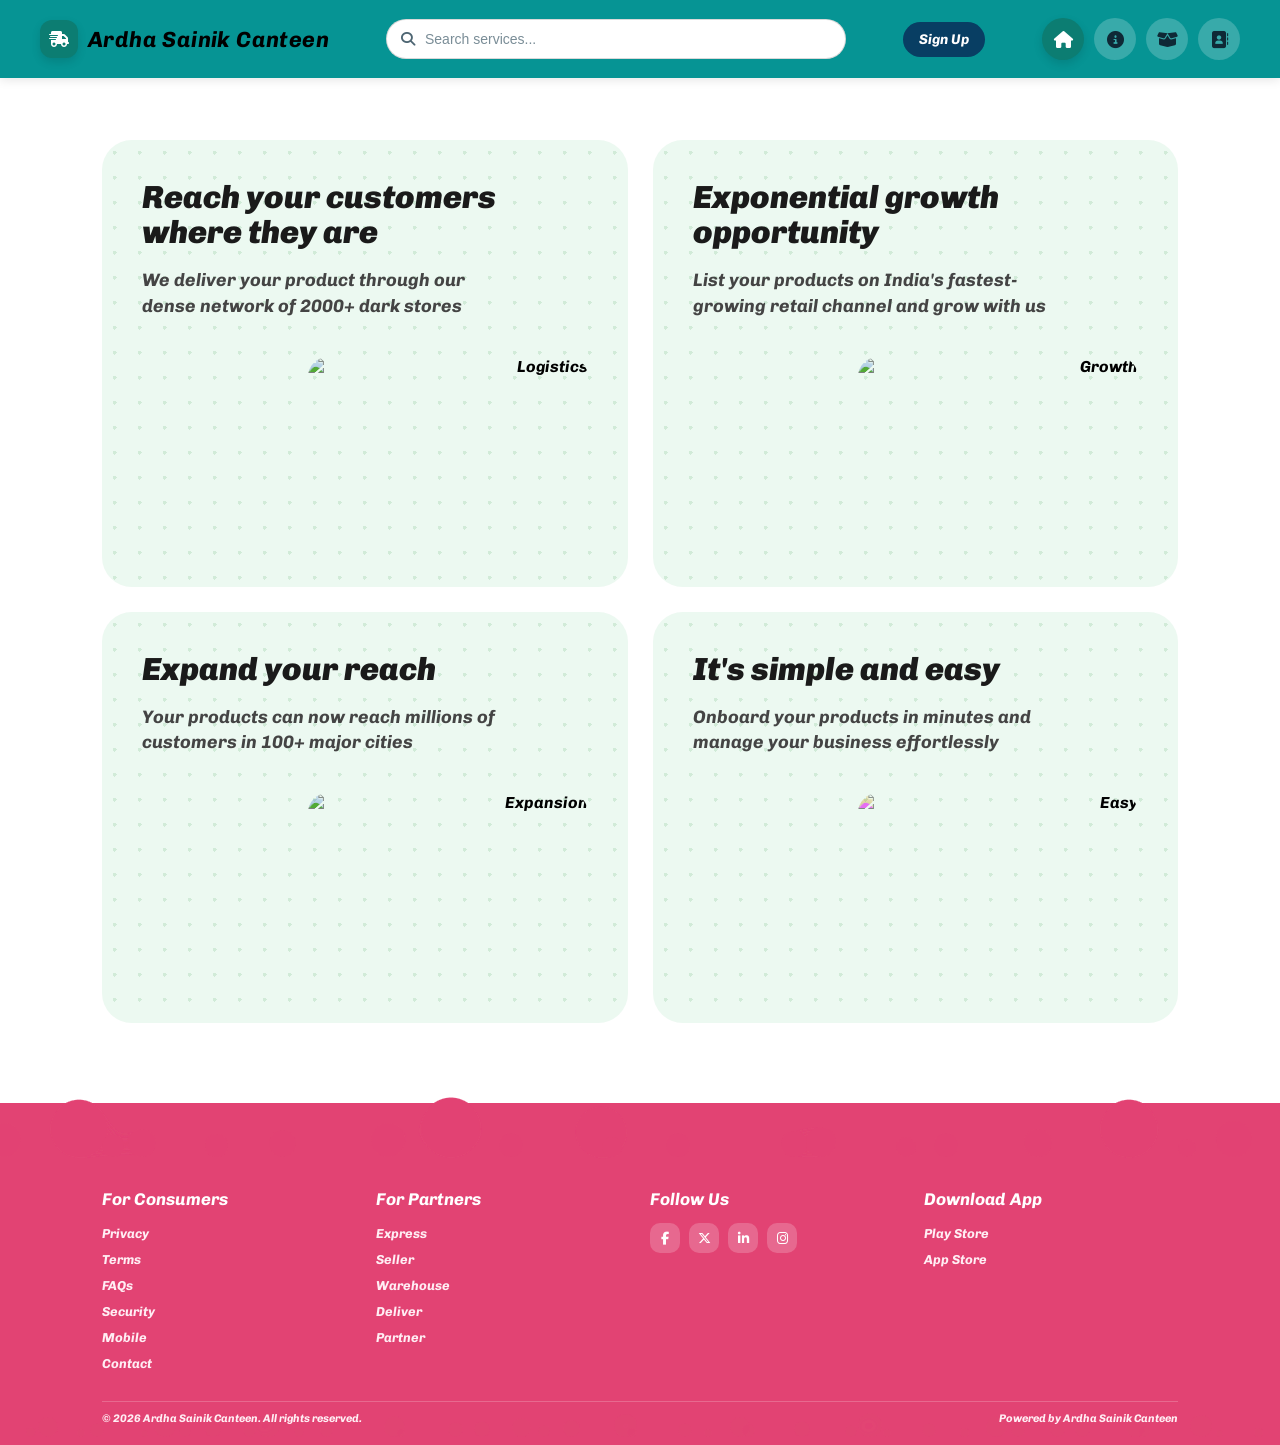
==== index.html @ 18cc9bc9 "your message" ====
<!DOCTYPE html>
<html lang="hi">

<head>
  <meta charset="UTF-8">
  <meta name="viewport" content="width=device-width, initial-scale=1.0">
  <title>Ardha Sainik Canteen</title>
  <link rel="preconnect" href="https://cdnjs.cloudflare.com">
  <link rel="stylesheet" href="https://cdnjs.cloudflare.com/ajax/libs/font-awesome/6.5.2/css/all.min.css">
  <link rel="stylesheet" href="./index.css">
</head>

<body>

  <header>
    <div class="brand">
      <div class="brand-logo"><i class="fa-solid fa-truck-fast"></i></div>
      <h2>Ardha Sainik Canteen</h2>
    </div>
    <form class="header-search" id="headerSearchForm" role="search">
      <i class="fa-solid fa-magnifying-glass" aria-hidden="true"></i>
      <input id="headerSearchInput" type="search" placeholder="Search services..." aria-label="Search cards">
    </form>
    <a class="signup-btn" href="./contact.html" aria-label="Sign Up">Sign Up</a>
    <div class="menu-toggle" onclick="toggleMenu()">☰</div>
    <nav id="nav-menu">
      <a href="./index.html" aria-label="Home" title="Home"><i class="fa-solid fa-house"></i><span
          class="sr-only">Home</span></a>
      <a href="./about.html" aria-label="About" title="About"><i class="fa-solid fa-circle-info"></i><span
          class="sr-only">About</span></a>
      <a href="./products.html" aria-label="Products" title="Products"><i class="fa-solid fa-box-open"></i><span
          class="sr-only">Products</span></a>
      <a href="./contact.html" aria-label="Contact" title="Contact"><i class="fa-solid fa-address-book"></i><span
          class="sr-only">Contact</span></a>
    </nav>
  </header>

  <main class="feature-container">

    <div class="blink-card">
      <div>
        <h2>Reach your customers where they are</h2>
        <p>We deliver your product through our dense network of 2000+ dark stores</p>
      </div>
      <div class="card-img-wrapper">
        <img src="https://encrypted-tbn0.gstatic.com/images?q=tbn:ANd9GcT82y37Txiy2PzPYwC_cR_or1AIp5PnYh8_gw&s"
          alt="Logistics">
      </div>
    </div>

    <div class="blink-card">
      <div>
        <h2>Exponential growth opportunity</h2>
        <p>List your products on India's fastest-growing retail channel and grow with us</p>
      </div>
      <div class="card-img-wrapper">
        <img
          src="https://thumbs.dreamstime.com/b/compound-interest-exponential-growth-entrepreneur-drives-funds-upward-growing-chart-399147246.jpg"
          alt="Growth">
      </div>
    </div>

    <div class="blink-card">
      <div>
        <h2>Expand your reach</h2>
        <p>Your products can now reach millions of customers in 100+ major cities</p>
      </div>
      <div class="card-img-wrapper">
        <img
          src="https://media.gettyimages.com/id/1264455800/vector/business-people-run-their-work-and-research-all-the-way-to-reach-the-goal-business-people.jpg?s=612x612&w=gi&k=20&c=vufBEkh1B_uTisD3VBw_zjiQf_ymp5Ws95Bez-NHkCk="
          alt="Expansion">
      </div>
    </div>

    <div class="blink-card">
      <div>
        <h2>It's simple and easy</h2>
        <p>Onboard your products in minutes and manage your business effortlessly</p>
      </div>
      <div class="card-img-wrapper">
        <img class="sky-blue-img"
          src="https://thumbs.dreamstime.com/z/expanding-your-reach-step-business-strategy-yellow-background-wooden-blocks-form-growth-chart-symbolizing-customer-402363217.jpg"
          alt="Easy">
      </div>
    </div>

    <p id="searchEmptyState" class="search-empty" hidden>No result found for your search.</p>
  </main>

  <footer>
    <div class="gooey-strip" aria-hidden="true">
      <div class="gooey-balls">
        <span class="blob b1"></span>
        <span class="blob b2"></span>
        <span class="blob b3"></span>
        <span class="blob b4"></span>
        <span class="blob b5"></span>
        <span class="blob b6"></span>
        <span class="blob b7"></span>
        <span class="blob b8"></span>
        <span class="blob b9"></span>
        <span class="blob b10"></span>
        <span class="blob b11"></span>
        <span class="blob b12"></span>
        <span class="blob b13"></span>
        <span class="blob b14"></span>
        <span class="blob b15"></span>
        <span class="blob b16"></span>
        <span class="blob b17"></span>
        <span class="blob b18"></span>
        <span class="blob b19"></span>
        <span class="blob b20"></span>
      </div>
    </div>
    <div class="bubble-stream" aria-hidden="true">
      <span class="rise r1"></span>
      <span class="rise r2"></span>
      <span class="rise r3"></span>
      <span class="rise r4"></span>
      <span class="rise r5"></span>
      <span class="rise r6"></span>
      <span class="rise r7"></span>
      <span class="rise r8"></span>
      <span class="rise r9"></span>
      <span class="rise r10"></span>
      <span class="rise r11"></span>
      <span class="rise r12"></span>
      <span class="rise r13"></span>
      <span class="rise r14"></span>
      <span class="rise r15"></span>
      <span class="rise r16"></span>
      <span class="rise r17"></span>
      <span class="rise r18"></span>
      <span class="rise r19"></span>
      <span class="rise r20"></span>
      <span class="rise r21"></span>
      <span class="rise r22"></span>
      <span class="rise r23"></span>
      <span class="rise r24"></span>
      <span class="rise r25"></span>
      <span class="rise r26"></span>
      <span class="rise r27"></span>
      <span class="rise r28"></span>
      <span class="rise r29"></span>
      <span class="rise r30"></span>
      <span class="rise r31"></span>
      <span class="rise r32"></span>
      <span class="rise r33"></span>
      <span class="rise r34"></span>
      <span class="rise r35"></span>
      <span class="rise r36"></span>
      <span class="rise r37"></span>
      <span class="rise r38"></span>
      <span class="rise r39"></span>
      <span class="rise r40"></span>
    </div>

    <div class="footer-container">
      <div class="footer-col">
        <h3>For Consumers</h3>
        <ul>
          <li><a href="#">Privacy</a></li>
          <li><a href="#">Terms</a></li>
          <li><a href="#">FAQs</a></li>
          <li><a href="#">Security</a></li>
          <li><a href="#">Mobile</a></li>
          <li><a href="#">Contact</a></li>
        </ul>
      </div>

      <div class="footer-col">
        <h3>For Partners</h3>
        <ul>
          <li><a href="#">Express</a></li>
          <li><a href="#">Seller</a></li>
          <li><a href="#">Warehouse</a></li>
          <li><a href="#">Deliver</a></li>
          <li><a href="#">Partner</a></li>
        </ul>
      </div>

      <div class="footer-col">
        <h3>Follow Us</h3>
        <div class="social-icons" aria-label="social links">
          <a href="#" aria-label="Facebook"><i class="fa-brands fa-facebook-f"></i></a>
          <a href="#" aria-label="X"><i class="fa-brands fa-x-twitter"></i></a>
          <a href="#" aria-label="LinkedIn"><i class="fa-brands fa-linkedin-in"></i></a>
          <a href="#" aria-label="Instagram"><i class="fa-brands fa-instagram"></i></a>
        </div>
      </div>

      <div class="footer-col">
        <h3>Download App</h3>
        <ul>
          <li><a href="#">Play Store</a></li>
          <li><a href="#">App Store</a></li>
        </ul>
      </div>
    </div>

    <div class="footer-divider"></div>
    <div class="footer-bottom">
      <p>© 2026 Ardha Sainik Canteen. All rights reserved.</p>
      <p>Powered by Ardha Sainik Canteen</p>
    </div>
  </footer>

  <svg class="gooey-svg" aria-hidden="true">
    <defs>
      <filter id="gooey">
        <feGaussianBlur in="SourceGraphic" stdDeviation="12" result="blur"></feGaussianBlur>
        <feColorMatrix in="blur" mode="matrix" values="1 0 0 0 0  0 1 0 0 0  0 0 1 0 0  0 0 0 28 -10" result="goo">
        </feColorMatrix>
        <feBlend in="SourceGraphic" in2="goo"></feBlend>
      </filter>
    </defs>
  </svg>

  <script>
    function toggleMenu() {
      document.getElementById("nav-menu").classList.toggle("active");
    }

    function setActiveNav() {
      const currentFile = window.location.pathname.split("/").pop() || "index.html";
      const navLinks = document.querySelectorAll("#nav-menu a");

      navLinks.forEach((link) => {
        const hrefFile = (link.getAttribute("href") || "").replace("./", "");
        if (hrefFile === currentFile) {
          link.classList.add("active");
          link.setAttribute("aria-current", "page");
        } else {
          link.classList.remove("active");
          link.removeAttribute("aria-current");
        }
      });
    }

    setActiveNav();

    const searchForm = document.getElementById("headerSearchForm");
    const searchInput = document.getElementById("headerSearchInput");
    const cards = document.querySelectorAll(".blink-card");
    const emptyState = document.getElementById("searchEmptyState");

    function filterCards() {
      const query = searchInput.value.trim().toLowerCase();
      let visibleCount = 0;

      cards.forEach((card) => {
        const cardText = card.textContent.toLowerCase();
        const isMatch = query === "" || cardText.includes(query);
        card.style.display = isMatch ? "flex" : "none";
        if (isMatch) {
          visibleCount += 1;
        }
      });

      emptyState.hidden = visibleCount !== 0;
    }

    searchInput.addEventListener("input", filterCards);
    searchForm.addEventListener("submit", function (event) {
      event.preventDefault();
      filterCards();
    });
  </script>

</body>

</html>
---- index.css ----
@import url("https://fonts.googleapis.com/css2?family=Chivo:ital,wght@0,400;0,700;1,700&display=swap");

body {
     margin: 0;
     font-family: "Chivo", sans-serif;
     font-style: italic;
     font-weight: 700;
     background-color: #fff;
}

* {
    box-sizing: border-box;
}

header {
     position: fixed;
     top: 0;
     left: 0;
     width: 100%;
     display: flex;
     justify-content: space-between;
     align-items: center;
     gap: 18px;
     flex-wrap: wrap;
     padding: 15px 40px;
    background: #069494;
     z-index: 1000;
     box-sizing: border-box;
     box-shadow: 0 2px 10px rgba(0, 0, 0, 0.1);
     min-height: 78px;
 }

.brand {
     display: flex;
     align-items: center;
     gap: 10px;
 }

.brand-logo {
    width: 38px;
    height: 38px;
    border-radius: 12px;
    display: grid;
    place-items: center;
    background: #0c7d72;
    color: #ffffff;
    font-size: 16px;
    box-shadow: 0 4px 10px rgba(0, 0, 0, 0.12);
}

.brand h2 {
     margin: 0;
     font-size: 22px;
     color: #000;
     white-space: nowrap;
     font-style: italic;
     font-weight: 700;
     letter-spacing: 0.4px;
 }

.header-search {
    flex: 1;
    min-width: 240px;
    max-width: 460px;
    display: flex;
    align-items: center;
    gap: 8px;
    background: #ffffff;
    border: 1px solid rgba(0, 0, 0, 0.15);
    border-radius: 999px;
    padding: 10px 14px;
}

.header-search i {
    color: #4e6673;
    font-size: 14px;
}

.header-search input {
    width: 100%;
    border: 0;
    outline: none;
    font-size: 14px;
    background: transparent;
    color: #22313a;
}

.header-search input::placeholder {
    color: #7a8d97;
}

.signup-btn {
    text-decoration: none;
    background: #083e63;
    color: #ffffff;
    padding: 9px 16px;
    border-radius: 999px;
    font-weight: 700;
    font-size: 14px;
}

.signup-btn:hover {
    background: #062f4b;
}

nav {
    display: flex;
    align-items: center;
    gap: 10px;
    flex-wrap: wrap;
}

nav a {
    margin-left: 0;
    text-decoration: none;
    color: #0f2936;
    font-weight: bold;
    width: 42px;
    height: 42px;
    border-radius: 999px;
    display: inline-flex;
    align-items: center;
    justify-content: center;
    background: rgba(255, 255, 255, 0.2);
    transition: color 0.2s ease, background 0.2s ease, transform 0.2s ease;
}

nav a i {
    font-size: 17px;
}

nav a:hover {
    color: #0c7d72;
    background: rgba(255, 255, 255, 0.42);
    transform: translateY(-1px);
}

nav a.active {
    color: #ffffff;
    background: #0c7d72;
    box-shadow: 0 4px 10px rgba(0, 0, 0, 0.12);
}

.menu-toggle {
     display: none;
     font-size: 28px;
     cursor: pointer;
 }

.sr-only {
    position: absolute;
    width: 1px;
    height: 1px;
    padding: 0;
    margin: -1px;
    overflow: hidden;
    clip: rect(0, 0, 0, 0);
    white-space: nowrap;
    border: 0;
}


 .feature-container {
     display: grid;
     grid-template-columns: 1fr 1fr;
     gap: 25px;
     padding: 40px 8%;
     max-width: 1300px;
     margin: 100px auto 40px;
 }

.search-empty {
    grid-column: 1 / -1;
    text-align: center;
    font-weight: 700;
    color: #cc2d55;
    margin: 8px 0 4px;
}

.simple-page {
    max-width: 1100px;
    margin: 120px auto 40px;
    padding: 0 20px;
}

.simple-card {
    background: #ecf9f1;
    border-radius: 24px;
    padding: 36px;
    box-shadow: 0 12px 26px rgba(0, 0, 0, 0.08);
}

.simple-card h1 {
    margin: 0 0 10px;
    font-size: 34px;
}

.simple-card p {
    margin: 0;
    font-size: 18px;
    color: #31414f;
}

.blink-card {
     background-color: #ecf9f1;
     border-radius: 30px;
     padding: 40px;
     min-height: 400px;
     display: flex;
     flex-direction: column;
     justify-content: space-between;
     background-image: radial-gradient(#d1ebd8 2px, transparent 2px);
     background-size: 25px 25px;
     box-sizing: border-box;
    position: relative;
    transition: transform 0.2s ease, box-shadow 0.2s ease;
}

.blink-card:hover {
    transform: translateY(-3px);
    box-shadow: 0 10px 24px rgba(0, 0, 0, 0.08);
}

 .blink-card h2 {
     font-size: 32px;
     font-weight: 900;
     color: #1a1a1a;
     margin: 0 0 15px 0;
     line-height: 1.1;
 }

 .blink-card p {
     font-size: 18px;
     color: #444;
     max-width: 85%;
     line-height: 1.4;
 }

.card-img-wrapper {
     text-align: right;
     margin-top: 20px;
     width: 100%;
     height: 190px;
     display: flex;
     justify-content: flex-end;
     align-items: flex-end;
 }

.card-img-wrapper img {
    width: 280px;
    height: 190px;
    border-radius: 20px;
    object-fit: cover;
    mix-blend-mode: multiply;
}

.sky-blue-img {
    filter: hue-rotate(185deg) saturate(1.35) brightness(1.05);
}


footer {
    position: relative;
    overflow: visible;
    background: #e24373;
    color: #ffffff;
    padding: 86px 8% 20px;
}

.gooey-strip {
    position: absolute;
    top: -70px;
    left: 0;
    width: 100%;
    height: 142px;
    pointer-events: none;
    z-index: 0;
}

.gooey-strip::before {
    content: "";
    position: absolute;
    left: 0;
    right: 0;
    bottom: 0;
    height: 58px;
    background: #e24373;
}

.gooey-balls {
    position: absolute;
    inset: 0;
    filter: url(#gooey);
}

.blob {
    position: absolute;
    bottom: 18px;
    width: 82px;
    height: 82px;
    border-radius: 50%;
    background: #e24373;
    animation: blobMove 4.8s ease-in-out infinite;
}

.b1 { left: -1%; width: 34px; height: 34px; animation-delay: -0.5s; }
.b2 { left: 4%; width: 56px; height: 56px; animation-delay: -1.6s; }
.b3 { left: 10%; width: 28px; height: 28px; animation-delay: -2.2s; }
.b4 { left: 16%; width: 23px; height: 23px; animation-delay: -0.2s; }
.b5 { left: 21%; width: 27px; height: 27px; animation-delay: -2.8s; }
.b6 { left: 33%; width: 58px; height: 58px; animation-delay: -1.1s; }
.b7 { left: 45%; width: 50px; height: 50px; animation-delay: -2.4s; }
.b8 { left: 52%; width: 24px; height: 24px; animation-delay: -0.9s; }
.b9 { left: 63%; width: 30px; height: 30px; animation-delay: -2.6s; }
.b10 { left: 73%; width: 24px; height: 24px; animation-delay: -1.7s; }
.b11 { left: 86%; width: 56px; height: 56px; animation-delay: -0.6s; }
.b12 { left: 95%; width: 36px; height: 36px; animation-delay: -1.3s; }
.b13 { left: 8%; width: 22px; height: 22px; animation-delay: -3.2s; }
.b14 { left: 29%; width: 34px; height: 34px; animation-delay: -2.1s; }
.b15 { left: 39%; width: 24px; height: 24px; animation-delay: -1.4s; }
.b16 { left: 47%; width: 20px; height: 20px; animation-delay: -0.9s; }
.b17 { left: 61%; width: 26px; height: 26px; animation-delay: -3.5s; }
.b18 { left: 70%; width: 20px; height: 20px; animation-delay: -2.8s; }
.b19 { left: 80%; width: 28px; height: 28px; animation-delay: -1.9s; }
.b20 { left: 92%; width: 18px; height: 18px; animation-delay: -0.7s; }

@keyframes blobMove {
    0%, 100% {
        transform: translateY(0) scale(1);
    }
    50% {
        transform: translateY(8px) scale(1.06, 0.94);
    }
}

.gooey-svg {
    position: absolute;
    width: 0;
    height: 0;
}

.bubble-stream {
    position: absolute;
    left: 0;
    right: 0;
    top: -360px;
    bottom: 0;
    z-index: 0;
    pointer-events: none;
    overflow: visible;
    filter: url(#gooey);
}

.rise {
    position: absolute;
    bottom: 8px;
    width: 18px;
    height: 18px;
    border-radius: 50%;
    background: #e24373;
    opacity: 0.95;
    animation: riseBubble 4.2s linear infinite;
}

.r1 { left: 6%; width: 8px; height: 8px; animation-delay: -1s; animation-duration: 6.5s; }
.r2 { left: 14%; width: 12px; height: 12px; animation-delay: -5.2s; animation-duration: 7.8s; }
.r3 { left: 23%; width: 10px; height: 10px; animation-delay: -3.3s; animation-duration: 6.8s; }
.r4 { left: 37%; width: 16px; height: 16px; animation-delay: -2.1s; animation-duration: 8.2s; }
.r5 { left: 49%; width: 9px; height: 9px; animation-delay: -4.8s; animation-duration: 7s; }
.r6 { left: 58%; width: 13px; height: 13px; animation-delay: -0.7s; animation-duration: 7.4s; }
.r7 { left: 69%; width: 8px; height: 8px; animation-delay: -2.9s; animation-duration: 6.4s; }
.r8 { left: 79%; width: 14px; height: 14px; animation-delay: -5.9s; animation-duration: 8s; }
.r9 { left: 89%; width: 11px; height: 11px; animation-delay: -3.8s; animation-duration: 7.2s; }
.r10 { left: 95%; width: 7px; height: 7px; animation-delay: -1.9s; animation-duration: 6.2s; }
.r11 { left: 2%; width: 10px; height: 10px; animation-delay: -2.5s; animation-duration: 5.8s; }
.r12 { left: 11%; width: 7px; height: 7px; animation-delay: -0.9s; animation-duration: 5.3s; }
.r13 { left: 19%; width: 13px; height: 13px; animation-delay: -4.7s; animation-duration: 7.1s; }
.r14 { left: 31%; width: 8px; height: 8px; animation-delay: -2.8s; animation-duration: 5.9s; }
.r15 { left: 42%; width: 12px; height: 12px; animation-delay: -1.3s; animation-duration: 6.6s; }
.r16 { left: 55%; width: 8px; height: 8px; animation-delay: -5.3s; animation-duration: 5.6s; }
.r17 { left: 66%; width: 12px; height: 12px; animation-delay: -3.4s; animation-duration: 6.4s; }
.r18 { left: 75%; width: 9px; height: 9px; animation-delay: -4.1s; animation-duration: 5.7s; }
.r19 { left: 84%; width: 15px; height: 15px; animation-delay: -2.2s; animation-duration: 7.3s; }
.r20 { left: 98%; width: 9px; height: 9px; animation-delay: -0.5s; animation-duration: 5.4s; }
.r21 { left: 3%; width: 20px; height: 20px; animation-delay: -1.1s; animation-duration: 3.9s; }
.r22 { left: 7%; width: 14px; height: 14px; animation-delay: -3.6s; animation-duration: 4.5s; }
.r23 { left: 12%; width: 22px; height: 22px; animation-delay: -2.7s; animation-duration: 4s; }
.r24 { left: 16%; width: 16px; height: 16px; animation-delay: -0.8s; animation-duration: 3.7s; }
.r25 { left: 20%; width: 24px; height: 24px; animation-delay: -1.9s; animation-duration: 4.4s; }
.r26 { left: 25%; width: 13px; height: 13px; animation-delay: -3.1s; animation-duration: 3.8s; }
.r27 { left: 30%; width: 21px; height: 21px; animation-delay: -0.6s; animation-duration: 4.1s; }
.r28 { left: 35%; width: 15px; height: 15px; animation-delay: -2.3s; animation-duration: 3.9s; }
.r29 { left: 40%; width: 19px; height: 19px; animation-delay: -1.4s; animation-duration: 4.6s; }
.r30 { left: 44%; width: 17px; height: 17px; animation-delay: -3.8s; animation-duration: 3.6s; }
.r31 { left: 48%; width: 23px; height: 23px; animation-delay: -2.2s; animation-duration: 4.2s; }
.r32 { left: 53%; width: 14px; height: 14px; animation-delay: -0.9s; animation-duration: 4.8s; }
.r33 { left: 57%; width: 20px; height: 20px; animation-delay: -3s; animation-duration: 4.3s; }
.r34 { left: 62%; width: 16px; height: 16px; animation-delay: -1.6s; animation-duration: 3.8s; }
.r35 { left: 67%; width: 24px; height: 24px; animation-delay: -2.9s; animation-duration: 4.7s; }
.r36 { left: 72%; width: 14px; height: 14px; animation-delay: -0.4s; animation-duration: 3.7s; }
.r37 { left: 77%; width: 21px; height: 21px; animation-delay: -1.8s; animation-duration: 4.1s; }
.r38 { left: 82%; width: 15px; height: 15px; animation-delay: -3.4s; animation-duration: 3.9s; }
.r39 { left: 88%; width: 19px; height: 19px; animation-delay: -2.5s; animation-duration: 4.4s; }
.r40 { left: 93%; width: 22px; height: 22px; animation-delay: -1.2s; animation-duration: 4s; }

@keyframes riseBubble {
    0% {
        transform: translateY(0) scale(0.9);
        opacity: 0;
    }
    20% {
        opacity: 1;
    }
    100% {
        transform: translateY(-560px) scale(1.3);
        opacity: 0;
    }
}

.footer-container {
    display: grid;
    grid-template-columns: repeat(auto-fit, minmax(170px, 1fr));
    gap: 20px;
    max-width: 1300px;
    margin: 0 auto;
    position: relative;
    z-index: 1;
}

 .footer-col {
     margin-bottom: 8px;
 }

.footer-col h3 {
    margin: 0 0 14px;
    font-size: 17px;
    color: #ffffff;
    font-weight: 700;
}

.footer-col ul {
    list-style: none;
    padding: 0;
    margin: 0;
}

.footer-col li {
    margin: 6px 0;
}

.footer-col a {
    text-decoration: none;
    color: #ffeef4;
    font-size: 13px;
    line-height: 1.3;
    transition: color 0.2s ease;
}

.footer-col a:hover {
    color: #ffffff;
}

.social-icons {
    display: flex;
    gap: 9px;
    margin-bottom: 6px;
}

.social-icons a {
    width: 30px;
    height: 30px;
    border-radius: 10px;
    display: grid;
    place-items: center;
    background: rgba(255, 255, 255, 0.2);
    color: #ffffff;
    font-size: 13px;
}

.social-icons a:hover {
    background: rgba(255, 255, 255, 0.24);
    color: #ffffff;
}

.footer-divider {
     max-width: 1300px;
     margin: 14px auto 10px;
     border-top: 1px solid rgba(255, 255, 255, 0.2);
     position: relative;
     z-index: 1;
 }

.footer-bottom {
     max-width: 1300px;
     margin: 0 auto;
     display: flex;
     justify-content: space-between;
     gap: 16px;
    color: #ffeef4;
    font-size: 11px;
    flex-wrap: wrap;
    position: relative;
    z-index: 1;
}

.footer-bottom p {
    margin: 0;
}


 @media (max-width: 768px) {
    header {
        padding: 12px 16px;
        gap: 10px;
        flex-wrap: wrap;
        justify-content: flex-start;
    }

    .brand h2 {
        font-size: 18px;
    }

    .header-search {
        order: 2;
        flex-basis: 100%;
        max-width: none;
        min-width: 0;
    }

    .feature-container {
        grid-template-columns: 1fr;
        margin-top: 170px;
        padding: 20px;
    }

    .signup-btn {
        order: 2;
        padding: 8px 14px;
    }

    .simple-page {
        margin-top: 170px;
        padding: 0 14px;
    }

    .simple-card {
        padding: 24px;
    }

    .blink-card {
        min-height: auto;
        padding: 28px;
    }

    .blink-card h2 {
        font-size: 28px;
    }

    .blink-card p {
        font-size: 16px;
        max-width: 100%;
    }

    .card-img-wrapper {
        height: 170px;
    }

    .card-img-wrapper img {
        width: 100%;
        height: 170px;
    }

     nav {
         order: 3;
         display: flex;
         position: static;
         width: 100%;
         background: transparent;
         text-align: left;
         padding: 0;
         gap: 8px;
     }

     nav.active {
         display: flex;
     }

     .menu-toggle {
         display: none;
     }

     nav a {
         margin: 0;
         display: inline-flex;
     }

    footer {
        padding: 76px 20px 20px;
    }

    .gooey-strip {
        top: -50px;
        height: 110px;
    }

    .blob {
        width: 40px;
        height: 40px;
    }

    .rise {
        animation-name: riseBubbleMobile;
    }

    @keyframes riseBubbleMobile {
        0% {
            transform: translateY(0) scale(0.9);
            opacity: 0;
        }
        20% {
            opacity: 1;
        }
        100% {
            transform: translateY(-260px) scale(1.2);
            opacity: 0;
        }
    }

    .footer-col h3 {
        font-size: 15px;
    }

    .footer-col a {
        font-size: 12px;
    }

    .footer-bottom {
        font-size: 10px;
    }

    .social-icons a {
        width: 26px;
        height: 26px;
    }
 }
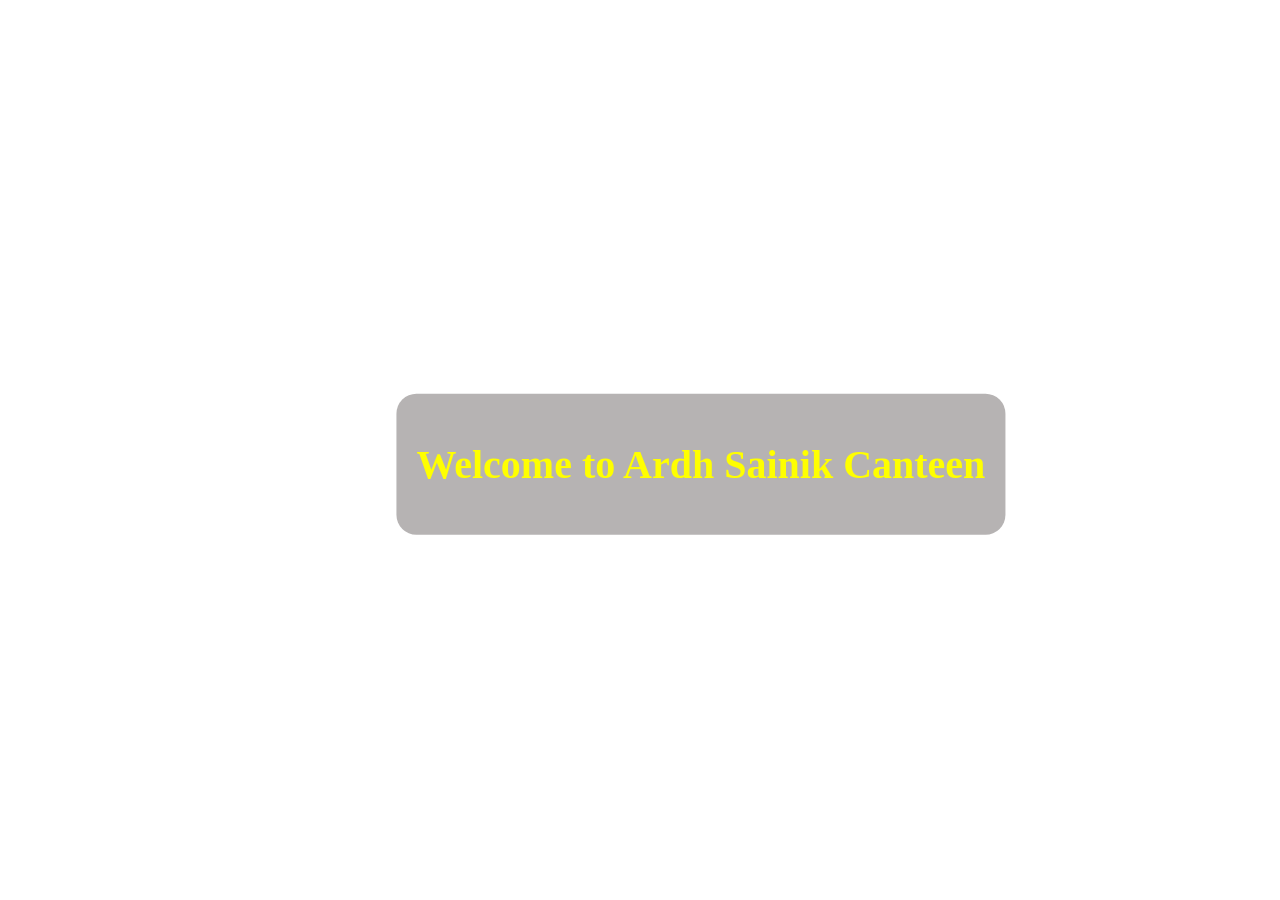
==== commit fb8d7420: "Add files via upload adding video finally" ====
--- a/index.html
+++ b/index.html
@@ -1,272 +1,63 @@
 <!DOCTYPE html>
-<html lang="hi">
+<html>
+    <title>one peag</title>
+    
+<head>
 
-<head>
-  <meta charset="UTF-8">
-  <meta name="viewport" content="width=device-width, initial-scale=1.0">
-  <title>Ardha Sainik Canteen</title>
-  <link rel="preconnect" href="https://cdnjs.cloudflare.com">
-  <link rel="stylesheet" href="https://cdnjs.cloudflare.com/ajax/libs/font-awesome/6.5.2/css/all.min.css">
-  <link rel="stylesheet" href="./index.css">
+
+    <style>
+h1 {
+  font-size: 40px;
+  animation: textAnimation 5s ease-in-out infinite alternate;
+   color: yellow;
+}
+
+
+@keyframes textAnimation {
+  from {
+    opacity: 5;
+    transform: translateY(-30px);
+  }
+  to {
+    opacity: 5;
+    transform: translateY(3px);
+  }
+}
+
+video {
+  position: fixed;
+  top: 0;
+  left: 0;
+  width: 100%;
+  height: 80%;
+  object-fit: cover;
+}
+
+
+.content {
+  position: absolute;
+  top: 50%;
+  left: 50%;
+  transform: translate(-40%, -40%);
+  text-align: center;
+  font-size: 20px;
+  font-weight: bold;
+  background: rgba(110, 105, 105, 0.5);
+  padding: 20px;
+  border-radius: 20px;
+}
+
+</style>
 </head>
 
 <body>
+<video autoplay muted loop>
+  <source src="30fps(1) (1).mp4" type="video/mp4">
+</video>
 
-  <header>
-    <div class="brand">
-      <div class="brand-logo"><i class="fa-solid fa-truck-fast"></i></div>
-      <h2>Ardha Sainik Canteen</h2>
-    </div>
-    <form class="header-search" id="headerSearchForm" role="search">
-      <i class="fa-solid fa-magnifying-glass" aria-hidden="true"></i>
-      <input id="headerSearchInput" type="search" placeholder="Search services..." aria-label="Search cards">
-    </form>
-    <a class="signup-btn" href="./contact.html" aria-label="Sign Up">Sign Up</a>
-    <div class="menu-toggle" onclick="toggleMenu()">☰</div>
-    <nav id="nav-menu">
-      <a href="./index.html" aria-label="Home" title="Home"><i class="fa-solid fa-house"></i><span
-          class="sr-only">Home</span></a>
-      <a href="./about.html" aria-label="About" title="About"><i class="fa-solid fa-circle-info"></i><span
-          class="sr-only">About</span></a>
-      <a href="./products.html" aria-label="Products" title="Products"><i class="fa-solid fa-box-open"></i><span
-          class="sr-only">Products</span></a>
-      <a href="./contact.html" aria-label="Contact" title="Contact"><i class="fa-solid fa-address-book"></i><span
-          class="sr-only">Contact</span></a>
-    </nav>
-  </header>
-
-  <main class="feature-container">
-
-    <div class="blink-card">
-      <div>
-        <h2>Reach your customers where they are</h2>
-        <p>We deliver your product through our dense network of 2000+ dark stores</p>
-      </div>
-      <div class="card-img-wrapper">
-        <img src="https://encrypted-tbn0.gstatic.com/images?q=tbn:ANd9GcT82y37Txiy2PzPYwC_cR_or1AIp5PnYh8_gw&s"
-          alt="Logistics">
-      </div>
-    </div>
-
-    <div class="blink-card">
-      <div>
-        <h2>Exponential growth opportunity</h2>
-        <p>List your products on India's fastest-growing retail channel and grow with us</p>
-      </div>
-      <div class="card-img-wrapper">
-        <img
-          src="https://thumbs.dreamstime.com/b/compound-interest-exponential-growth-entrepreneur-drives-funds-upward-growing-chart-399147246.jpg"
-          alt="Growth">
-      </div>
-    </div>
-
-    <div class="blink-card">
-      <div>
-        <h2>Expand your reach</h2>
-        <p>Your products can now reach millions of customers in 100+ major cities</p>
-      </div>
-      <div class="card-img-wrapper">
-        <img
-          src="https://media.gettyimages.com/id/1264455800/vector/business-people-run-their-work-and-research-all-the-way-to-reach-the-goal-business-people.jpg?s=612x612&w=gi&k=20&c=vufBEkh1B_uTisD3VBw_zjiQf_ymp5Ws95Bez-NHkCk="
-          alt="Expansion">
-      </div>
-    </div>
-
-    <div class="blink-card">
-      <div>
-        <h2>It's simple and easy</h2>
-        <p>Onboard your products in minutes and manage your business effortlessly</p>
-      </div>
-      <div class="card-img-wrapper">
-        <img class="sky-blue-img"
-          src="https://thumbs.dreamstime.com/z/expanding-your-reach-step-business-strategy-yellow-background-wooden-blocks-form-growth-chart-symbolizing-customer-402363217.jpg"
-          alt="Easy">
-      </div>
-    </div>
-
-    <p id="searchEmptyState" class="search-empty" hidden>No result found for your search.</p>
-  </main>
-
-  <footer>
-    <div class="gooey-strip" aria-hidden="true">
-      <div class="gooey-balls">
-        <span class="blob b1"></span>
-        <span class="blob b2"></span>
-        <span class="blob b3"></span>
-        <span class="blob b4"></span>
-        <span class="blob b5"></span>
-        <span class="blob b6"></span>
-        <span class="blob b7"></span>
-        <span class="blob b8"></span>
-        <span class="blob b9"></span>
-        <span class="blob b10"></span>
-        <span class="blob b11"></span>
-        <span class="blob b12"></span>
-        <span class="blob b13"></span>
-        <span class="blob b14"></span>
-        <span class="blob b15"></span>
-        <span class="blob b16"></span>
-        <span class="blob b17"></span>
-        <span class="blob b18"></span>
-        <span class="blob b19"></span>
-        <span class="blob b20"></span>
-      </div>
-    </div>
-    <div class="bubble-stream" aria-hidden="true">
-      <span class="rise r1"></span>
-      <span class="rise r2"></span>
-      <span class="rise r3"></span>
-      <span class="rise r4"></span>
-      <span class="rise r5"></span>
-      <span class="rise r6"></span>
-      <span class="rise r7"></span>
-      <span class="rise r8"></span>
-      <span class="rise r9"></span>
-      <span class="rise r10"></span>
-      <span class="rise r11"></span>
-      <span class="rise r12"></span>
-      <span class="rise r13"></span>
-      <span class="rise r14"></span>
-      <span class="rise r15"></span>
-      <span class="rise r16"></span>
-      <span class="rise r17"></span>
-      <span class="rise r18"></span>
-      <span class="rise r19"></span>
-      <span class="rise r20"></span>
-      <span class="rise r21"></span>
-      <span class="rise r22"></span>
-      <span class="rise r23"></span>
-      <span class="rise r24"></span>
-      <span class="rise r25"></span>
-      <span class="rise r26"></span>
-      <span class="rise r27"></span>
-      <span class="rise r28"></span>
-      <span class="rise r29"></span>
-      <span class="rise r30"></span>
-      <span class="rise r31"></span>
-      <span class="rise r32"></span>
-      <span class="rise r33"></span>
-      <span class="rise r34"></span>
-      <span class="rise r35"></span>
-      <span class="rise r36"></span>
-      <span class="rise r37"></span>
-      <span class="rise r38"></span>
-      <span class="rise r39"></span>
-      <span class="rise r40"></span>
-    </div>
-
-    <div class="footer-container">
-      <div class="footer-col">
-        <h3>For Consumers</h3>
-        <ul>
-          <li><a href="#">Privacy</a></li>
-          <li><a href="#">Terms</a></li>
-          <li><a href="#">FAQs</a></li>
-          <li><a href="#">Security</a></li>
-          <li><a href="#">Mobile</a></li>
-          <li><a href="#">Contact</a></li>
-        </ul>
-      </div>
-
-      <div class="footer-col">
-        <h3>For Partners</h3>
-        <ul>
-          <li><a href="#">Express</a></li>
-          <li><a href="#">Seller</a></li>
-          <li><a href="#">Warehouse</a></li>
-          <li><a href="#">Deliver</a></li>
-          <li><a href="#">Partner</a></li>
-        </ul>
-      </div>
-
-      <div class="footer-col">
-        <h3>Follow Us</h3>
-        <div class="social-icons" aria-label="social links">
-          <a href="#" aria-label="Facebook"><i class="fa-brands fa-facebook-f"></i></a>
-          <a href="#" aria-label="X"><i class="fa-brands fa-x-twitter"></i></a>
-          <a href="#" aria-label="LinkedIn"><i class="fa-brands fa-linkedin-in"></i></a>
-          <a href="#" aria-label="Instagram"><i class="fa-brands fa-instagram"></i></a>
-        </div>
-      </div>
-
-      <div class="footer-col">
-        <h3>Download App</h3>
-        <ul>
-          <li><a href="#">Play Store</a></li>
-          <li><a href="#">App Store</a></li>
-        </ul>
-      </div>
-    </div>
-
-    <div class="footer-divider"></div>
-    <div class="footer-bottom">
-      <p>© 2026 Ardha Sainik Canteen. All rights reserved.</p>
-      <p>Powered by Ardha Sainik Canteen</p>
-    </div>
-  </footer>
-
-  <svg class="gooey-svg" aria-hidden="true">
-    <defs>
-      <filter id="gooey">
-        <feGaussianBlur in="SourceGraphic" stdDeviation="12" result="blur"></feGaussianBlur>
-        <feColorMatrix in="blur" mode="matrix" values="1 0 0 0 0  0 1 0 0 0  0 0 1 0 0  0 0 0 28 -10" result="goo">
-        </feColorMatrix>
-        <feBlend in="SourceGraphic" in2="goo"></feBlend>
-      </filter>
-    </defs>
-  </svg>
-
-  <script>
-    function toggleMenu() {
-      document.getElementById("nav-menu").classList.toggle("active");
-    }
-
-    function setActiveNav() {
-      const currentFile = window.location.pathname.split("/").pop() || "index.html";
-      const navLinks = document.querySelectorAll("#nav-menu a");
-
-      navLinks.forEach((link) => {
-        const hrefFile = (link.getAttribute("href") || "").replace("./", "");
-        if (hrefFile === currentFile) {
-          link.classList.add("active");
-          link.setAttribute("aria-current", "page");
-        } else {
-          link.classList.remove("active");
-          link.removeAttribute("aria-current");
-        }
-      });
-    }
-
-    setActiveNav();
-
-    const searchForm = document.getElementById("headerSearchForm");
-    const searchInput = document.getElementById("headerSearchInput");
-    const cards = document.querySelectorAll(".blink-card");
-    const emptyState = document.getElementById("searchEmptyState");
-
-    function filterCards() {
-      const query = searchInput.value.trim().toLowerCase();
-      let visibleCount = 0;
-
-      cards.forEach((card) => {
-        const cardText = card.textContent.toLowerCase();
-        const isMatch = query === "" || cardText.includes(query);
-        card.style.display = isMatch ? "flex" : "none";
-        if (isMatch) {
-          visibleCount += 1;
-        }
-      });
-
-      emptyState.hidden = visibleCount !== 0;
-    }
-
-    searchInput.addEventListener("input", filterCards);
-    searchForm.addEventListener("submit", function (event) {
-      event.preventDefault();
-      filterCards();
-    });
-  </script>
+<div class="content">
+  <h1>Welcome to Ardh Sainik Canteen</h1>
+</div>
 
 </body>
-
-</html>
+</html>
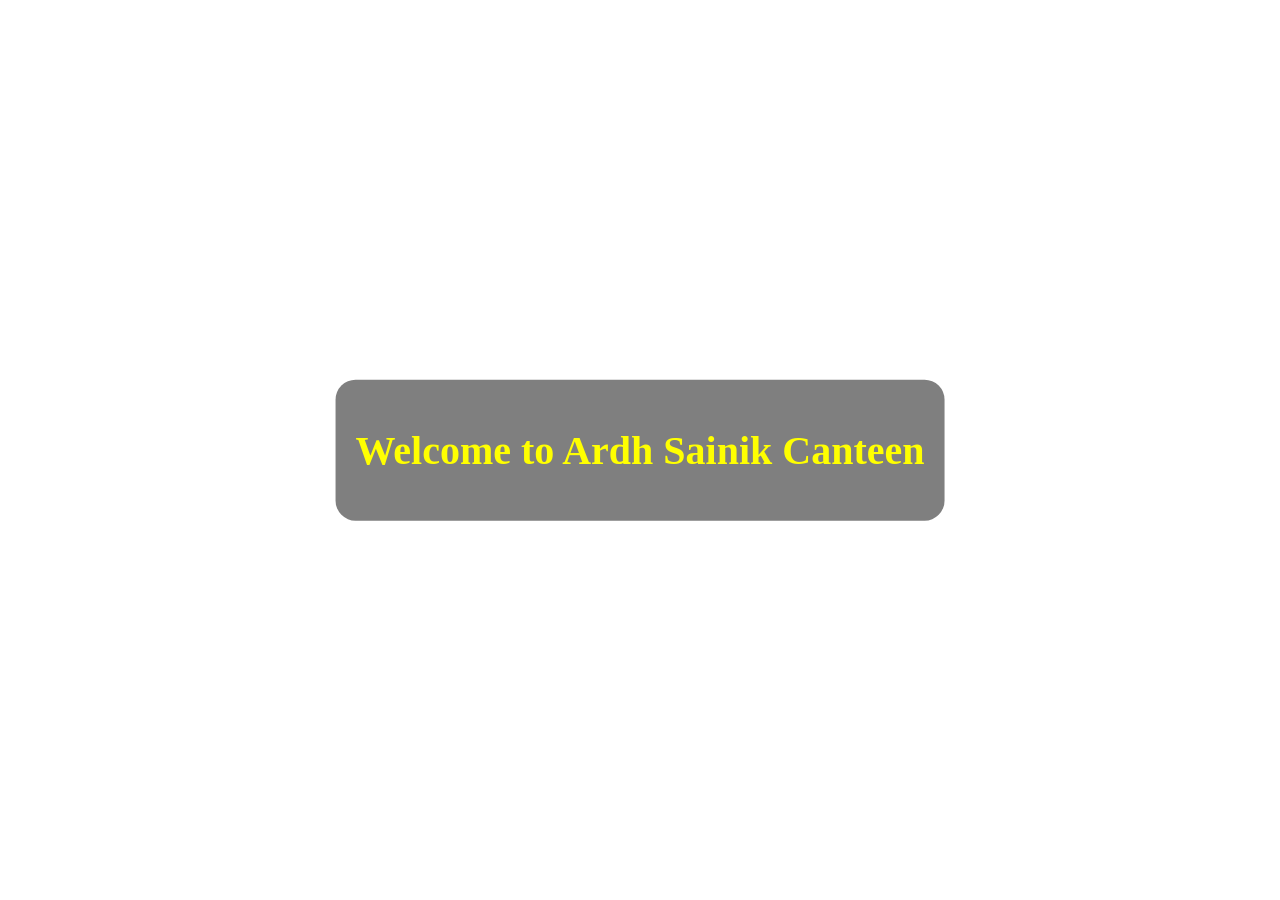
==== commit adf68483: "fixing" ====
--- a/index.html
+++ b/index.html
@@ -1,62 +1,69 @@
 <!DOCTYPE html>
-<html>
-    <title>one peag</title>
-    
+<html lang="en">
 <head>
-
+    <meta charset="UTF-8">
+    <meta name="viewport" content="width=device-width, initial-scale=1.0">
+    <title>One Page</title>
 
     <style>
-h1 {
-  font-size: 40px;
-  animation: textAnimation 5s ease-in-out infinite alternate;
-   color: yellow;
-}
+        body {
+            margin: 0;
+        }
 
+        /* Heading */
+        h1 {
+            font-size: 40px;
+            animation: textAnimation 2s ease-in-out infinite alternate;
+            color: yellow;
+        }
 
-@keyframes textAnimation {
-  from {
-    opacity: 5;
-    transform: translateY(-30px);
-  }
-  to {
-    opacity: 5;
-    transform: translateY(3px);
-  }
-}
+        @keyframes textAnimation {
+            from {
+                opacity: 0;
+                transform: translateY(-30px);
+            }
+            to {
+                opacity: 1;
+                transform: translateY(5px);
+            }
+        }
 
-video {
-  position: fixed;
-  top: 0;
-  left: 0;
-  width: 100%;
-  height: 80%;
-  object-fit: cover;
-}
+        /* Video Background */
+        video {
+            position: fixed;
+            top: 0;
+            left: 0;
+            width: 100%;
+            height: 100%;
+            object-fit: cover;
+            z-index: -1;
+        }
 
-
-.content {
-  position: absolute;
-  top: 50%;
-  left: 50%;
-  transform: translate(-40%, -40%);
-  text-align: center;
-  font-size: 20px;
-  font-weight: bold;
-  background: rgba(110, 105, 105, 0.5);
-  padding: 20px;
-  border-radius: 20px;
-}
-
-</style>
+        /* Content Box */
+        .content {
+            position: absolute;
+            top: 50%;
+            left: 50%;
+            transform: translate(-50%, -50%);
+            text-align: center;
+            font-size: 20px;
+            font-weight: bold;
+            background: rgba(0, 0, 0, 0.5);
+            padding: 20px;
+            border-radius: 20px;
+            color: white;
+        }
+    </style>
 </head>
 
 <body>
+
 <video autoplay muted loop>
-  <source src="30fps(1) (1).mp4" type="video/mp4">
+    <source src="30fps(1).mp4" type="video/mp4">
 </video>
 
 <div class="content">
-  <h1>Welcome to Ardh Sainik Canteen</h1>
+    <h1>Welcome to Ardh Sainik Canteen</h1>
 </div>
 
 </body>
